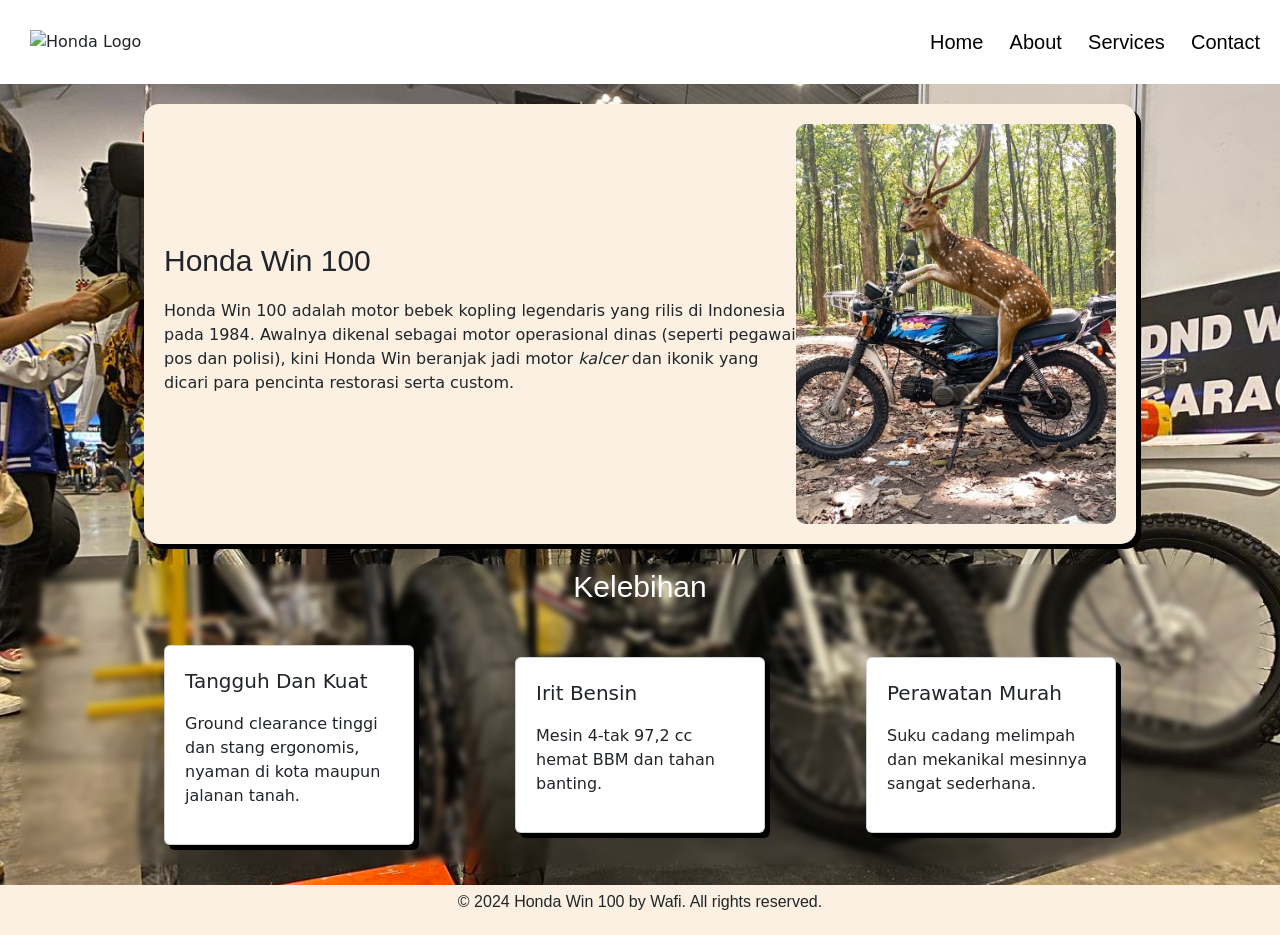
==== new_website/myweb.html @ 07398e25 "first commit" ====
<!DOCTYPE html>
<html lang="en">
    <head>
        <meta charset="UTF-8">
        <meta name="viewport" content="width=device-width, initial-scale=1.0">
        <link rel="stylesheet" href="style_web1.css">
        <link href="https://cdn.jsdelivr.net/npm/bootstrap@5.3.8/dist/css/bootstrap.min.css" rel="stylesheet" integrity="sha384-sRIl4kxILFvY47J16cr9ZwB07vP4J8+LH7qKQnuqkuIAvNWLzeN8tE5YBujZqJLB" crossorigin="anonymous">
        <title>Website Demo</title>
    </head>
    <body>
        <nav>
            <div class="container-navbar">
                <img id="logo" src="https://ik.imagekit.io/zlt25mb52fx/assets/images/logo/honda.svg" alt="Honda Logo" width="100">

                <div class="nav-links">
                    <a href="#">Home</a>
                    <a href="#">About</a>
                    <a href="#">Services</a>
                    <a href="#">Contact</a>
                </div>
            </div>
        </nav>

        <div class="container-content">    
            <div class="content-main">
                <div class="content-text">
                    <p id="title-win100">Honda Win 100</p>
                    <p id="description">
                        Honda Win 100 adalah motor bebek kopling legendaris yang rilis di Indonesia pada 1984. 
                        Awalnya dikenal sebagai motor operasional dinas (seperti pegawai pos dan polisi), 
                        kini Honda Win beranjak jadi motor <i>kalcer</i> dan ikonik yang dicari para pencinta restorasi serta custom.
                    </p>
                </div>
                <img id="bike_animal" src="../picture/win100.jpeg" alt="HONDA WIN 100" width="500">
            </div>

            <div class="content-additional">
                <p id="sub-title">Kelebihan</p>
                <div class="container-card">
                    <div class="card">
                        <p id="title-card">Tangguh Dan Kuat</p>
                        <p>Ground clearance tinggi dan stang ergonomis, nyaman di kota maupun jalanan tanah.</p>
                    </div>

                    <div class="card">
                        <p id="title-card">Irit Bensin</p>
                        <p>Mesin 4-tak 97,2 cc hemat BBM dan tahan banting.</p>
                    </div>

                    <div class="card">
                        <p id="title-card">Perawatan Murah</p>
                        <p>Suku cadang melimpah dan mekanikal mesinnya sangat sederhana.</p>
                    </div>
                </div>
            </div>
        </div>

        <footer id="footer">
            <p>&copy; 2024 Honda Win 100 by Wafi. All rights reserved.</p>
        </footer>

        
        <script src="https://cdn.jsdelivr.net/npm/bootstrap@5.3.8/dist/js/bootstrap.bundle.min.js" integrity="sha384-FKyoEForCGlyvwx9Hj09JcYn3nv7wiPVlz7YYwJrWVcXK/BmnVDxM+D2scQbITxI" crossorigin="anonymous"></script>
    </body>
</html>
---- new_website/style_web1.css ----
*{
    padding: 0px;
    margin: 0px;
}

.container-navbar{
    width: 100%;
    padding: 10px;
    display: flex;
    justify-content: space-between;
    align-items: center;
}

#logo{
    align-items: start;
    width: 250px;
    padding: 20px;
}

.nav-links{
    display: flex;
    justify-content: space-between;
    align-items: center;
    width: 350px;
    padding: 10px;
}

.nav-links a{
    text-decoration: none;
    font-family:'Segoe UI', sans-serif;
    color: black;
    font-size: 20px;

}
.nav-links a:hover{
    color: rgb(221, 0, 0);
    transition: 0.3s ease-in;
}

.container-content{
    overflow: hidden;
    background-image: url(../picture/win_org.jpeg);
    background-repeat: no-repeat;
    background-size: cover;
    background-position: center;
    padding: 20px;
}

.content-main{
    width: 80%;
    margin-left: auto;
    margin-right: auto;
    padding: 20px;
    margin-bottom: 20px;
    display: flex;
    justify-content: center;
    align-items: center;
    background-color: rgb(251, 240, 226);
    border-radius: 15px;
    box-shadow: 5px 5px 0px black;
}

#title-win100{
    font-family: 'Segoe UI', sans-serif;
    font-size: 30px;
}
#bike_animal{
    width: 400px;
    height: 400px;
    border-radius: 10px;
}

.content-additional{
    backdrop-filter: blur(3px);
}

#sub-title{
    font-family: sans-serif;
    text-align: center;
    font-size: 30px;
    color: white;
}

.container-card{
    width: 80%;
    display: flex;
    justify-content: space-between;
    align-items: center;
    margin-left: auto;
    margin-right: auto;
    padding: 20px;
}

.card{
    width: 250px;
    background-color: rgb(251, 240, 226);
    border-radius: 15px;
    box-shadow: 5px 5px 0px black;
    padding: 20px;
}
#title-card{
    font-size: 20px;
}

#footer{
    width: 100%;
    padding: 5px;
    background-color: rgb(251, 240, 226);
    justify-content: center;
    text-align: center;
    font-family: 'Segoe UI', sans-serif;
}
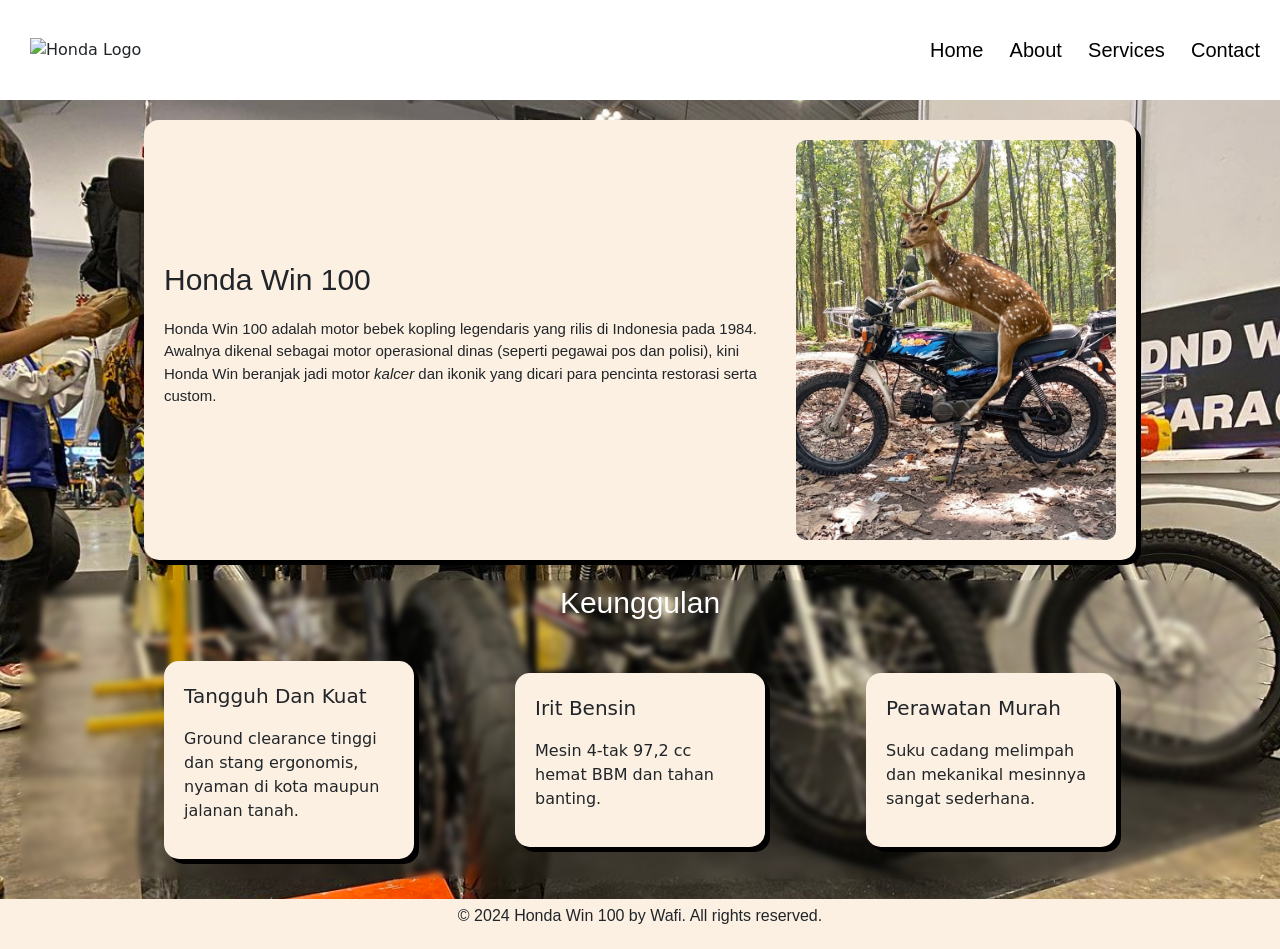
==== commit 230e2c0f: "feat: section update and hamburger menu" ====
--- a/new_website/myweb.html
+++ b/new_website/myweb.html
@@ -8,15 +8,21 @@
         <title>Website Demo</title>
     </head>
     <body>
-        <nav>
+        <nav class="navbar navbar-expand-lg">
             <div class="container-navbar">
                 <img id="logo" src="https://ik.imagekit.io/zlt25mb52fx/assets/images/logo/honda.svg" alt="Honda Logo" width="100">
 
-                <div class="nav-links">
-                    <a href="#">Home</a>
-                    <a href="#">About</a>
-                    <a href="#">Services</a>
-                    <a href="#">Contact</a>
+                <button class="navbar-toggler" type="button" data-bs-toggle="collapse" data-bs-target="#navbarNav" aria-controls="navbarNav" aria-expanded="false" aria-label="Toggle navigation">
+                    <span class="navbar-toggler-icon"></span>
+                </button>
+
+                <div class="collapse navbar-collapse" id="navbarNav">
+                    <div class="nav-links">
+                        <a href="#">Home</a>
+                        <a href="#">About</a>
+                        <a href="#">Services</a>
+                        <a href="#">Contact</a>
+                    </div>
                 </div>
             </div>
         </nav>
@@ -35,22 +41,22 @@
             </div>
 
             <div class="content-additional">
-                <p id="sub-title">Kelebihan</p>
-                <div class="container-card">
-                    <div class="card">
+                <p id="sub-title">Keunggulan</p>
+                <div id="container-card">
+                    <section id="card">
                         <p id="title-card">Tangguh Dan Kuat</p>
                         <p>Ground clearance tinggi dan stang ergonomis, nyaman di kota maupun jalanan tanah.</p>
-                    </div>
+                    </section>
 
-                    <div class="card">
+                    <section id="card">
                         <p id="title-card">Irit Bensin</p>
                         <p>Mesin 4-tak 97,2 cc hemat BBM dan tahan banting.</p>
-                    </div>
-
-                    <div class="card">
+                    </section> 
+                        
+                    <section id="card">
                         <p id="title-card">Perawatan Murah</p>
                         <p>Suku cadang melimpah dan mekanikal mesinnya sangat sederhana.</p>
-                    </div>
+                    </section> 
                 </div>
             </div>
         </div>
--- a/new_website/style_web1.css
+++ b/new_website/style_web1.css
@@ -9,6 +9,9 @@
     display: flex;
     justify-content: space-between;
     align-items: center;
+}
+#navbarNav{
+    justify-content: end;
 }
 
 #logo{
@@ -69,6 +72,11 @@
     height: 400px;
     border-radius: 10px;
 }
+#description{
+    font-family: 'Segoe UI', sans-serif;
+    font-size: 15px;
+    margin-right: 30px;
+}
 
 .content-additional{
     backdrop-filter: blur(3px);
@@ -81,7 +89,7 @@
     color: white;
 }
 
-.container-card{
+#container-card{
     width: 80%;
     display: flex;
     justify-content: space-between;
@@ -91,7 +99,7 @@
     padding: 20px;
 }
 
-.card{
+#card{
     width: 250px;
     background-color: rgb(251, 240, 226);
     border-radius: 15px;
